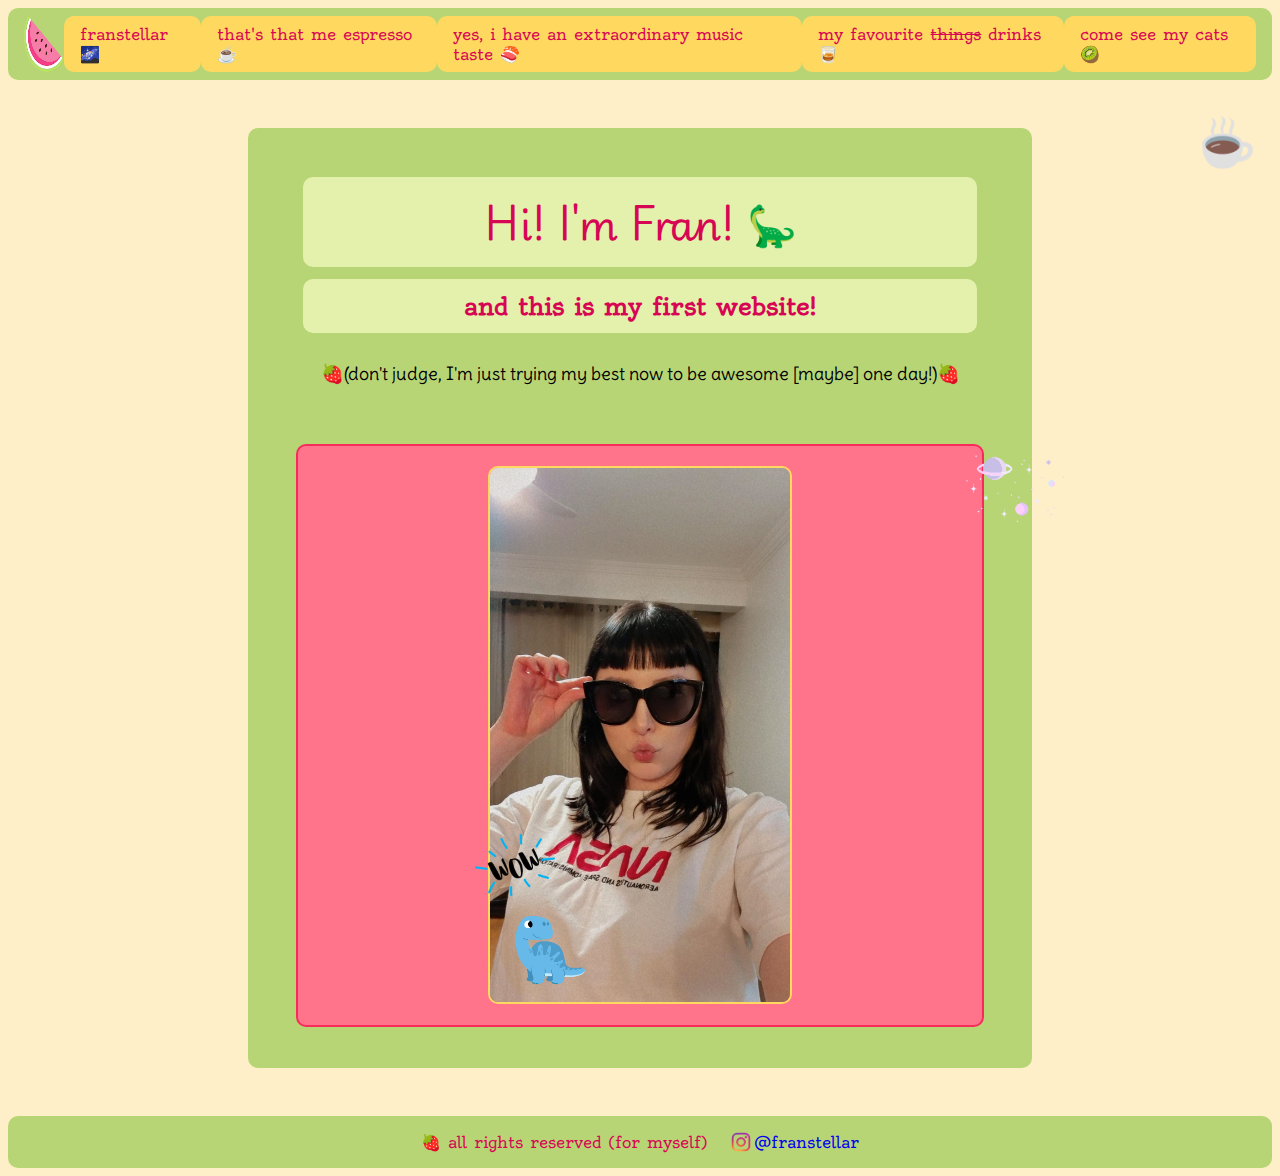
==== html/index.html @ d34ac89b "modified html css" ====
<!DOCTYPE html>
<html lang="en" class="html">

<head>
    <meta charset="UTF-8">
    <meta name="viewport" content="width=device-width, initial-scale=1.0">
    <link rel="stylesheet" href="../css/style.css">
    <title>franstellar &#127817</title>
</head>

<body class="body">
    <header class="header">
        <nav class="header_nav">
                <img src="../assets/images/watermelon.png" width="40" alt="watermelon" title="just cute">
                <a href="index.html">franstellar &#127756</a>
                <a href="aboutme.html">that's that me espresso &#9749</a>
                <a href="musictaste.html">yes, i have an extraordinary music taste &#127843</a>
                <a href="favdrinks.html">my favourite <s>things</s> drinks &#129347</a>
                <a href="comeseemycats.html">come see my cats &#129373</a>
        </nav>
    </header>
    <main class="main">
        <section class="section">
            <div class="section-text">
                <h1 class="section-h1">Hi! I'm Fran! &#129429</h1>
                <h2 class="section-h2">and this is my first website!</h2>
                <p class="section-p">&#127827(don't judge, I'm just trying my best now to be awesome [maybe] one day!)&#127827</p>
            </div>
            <div class="img-me">
                <img src="../assets/images/thasthatmeespresso.jpg" width="300" alt="me" title="that's me!" style= "border: 2px solid; border-radius: 10px; border-color: #FFD95F">
            </div>
            <div class="img-dino">
                <img src="../assets/images/cupofcoffee.png" width="55" style="position: absolute; top: 115px; left: 1200px">
            </div>
            <div class="img-dino">
                <img src="../assets/images/dino1.png" width="100" style="position: absolute; top: 900px; left: 500px">
            </div>
            <div class="giphy-planet">
                <img src="../assets/gifs/planet.gif" width="100" style="position: absolute; top: 450px; left: 965px">
            </div>
            <div class="giphy-wow">
                <img src="../assets/gifs/wow.gif" width="80" style="position: absolute; top: 825px; left: 475px">
            </div>
            <div class="giphy-cat">
                <img src="../assets/gifs/cat.gif" width="100" style="position: absolute; top: 1022px; left: 1400px">
            </div>
        </section>
    </main>
    <footer class="footer">
        <div class="footer-text">
            <p>&#127827 all rights reserved (for myself)</p>
        </div>
        <section class="footer-section">
            <div class="footer-section-img">
                <img src="../assets/images/instagramlogo.png" width="26">
            </div> 
            <div class="footer-section-link">
                <a href="https://www.instagram.com/franstellar/">@franstellar</a>
            </div>
        </section>
    </footer>
</body>

</html>
---- css/style.css ----
@import url('https://fonts.googleapis.com/css2?family=Delius&family=Oldenburg&family=Playwrite+GB+S:ital,wght@0,100..400;1,100..400&display=swap');
/*
font-family: "Delius", cursive;
font-weight: 400;
font-style: normal;

font-family: "Oldenburg", serif;
font-weight: 400;
font-style: normal;

font-family: "Playwrite GB S", cursive;
font-optical-sizing: auto;
font-weight: <weight>;
font-style: normal;

*/

:root {
    --backgroundcolor: #FFEFC8;
    --textcolor: #D70654;
    --primarycolor: #FFD95F;
    --secondarycolor: #B8D576 ;
    --terciarycolor: #F72C5B;
    --contrastcolor:#FF748B;
    --activelinkcolor: #E4F1AC;

    --primaryfont:
    --secondaryfont: 
    --terciaryfont:
}

.body {
    background-color: var(--backgroundcolor);
}

.header {
    background-color: var(--secondarycolor);
    border-radius: 10px;
}

.header_nav > a {
    color: var(--textcolor);
    background-color: var(--primarycolor);
    border-radius: 10px;
    text-decoration: none;
    padding: 0.5em 1em;
}

a:hover {
    background-color: var(--contrastcolor);
}

a:active {
    background-color: var(--activelinkcolor);
}

.header_nav {
    padding: 0.5em;
    margin: 0.5em;
    font-family: "Oldenburg", serif;
    color: var(--textcolor);
    font-weight: 250px;
    font-style: normal;
    text-decoration: none;
    display: flex;
    flex-direction: row;
    justify-content: space-evenly;
}

main {
    margin: 3em 15em 3em 15em;
    background-color: var(--secondarycolor);
    border: 5px solid;
    border-radius: 10px;
    border-color: var(--secondarycolor);
    display: flex;
    flex-direction: column;
    justify-content: center;
    align-items: center;
}

.section {
    padding: 0.5em;
    margin: 0.5em;
    font-family: "Delius", cursive;
    font-weight: 200px;
    font-style: normal;
}

.section-text {
    padding: 0.5em;
    margin: 0.5em;
}

.section-h1 {
    padding: 0.3em;
    margin: 0.3em;
    background-color: var(--activelinkcolor);
    border-radius: 10px;
    font-family: "Playwrite GB S", cursive;
    color: var(--textcolor);
    font-size: 2.5em;
    font-optical-sizing: auto;
    font-weight: 300px;
    font-style: normal;
    display: flex;
    flex-direction: row;
    justify-content: center;
}

.section-h2 {
    padding: 0.5em;
    margin: 0.5em;
    background-color: var(--activelinkcolor);
    border-radius: 10px;
    font-family: "Oldenburg", serif;
    color: var(--textcolor);
    font-optical-sizing: auto;
    font-weight: 150px;
    font-style: normal;
    display: flex;
    flex-direction: row;
    justify-content: center;
}

.section-p {
    margin: 0.8em;
    padding: 0.8em;
    font-size: 1.15em;
    display: flex;
    flex-direction: row;
    justify-content: center;
}

.img-me {
    padding: 1.3em;
    margin: 1.3em;
    background-color: var(--contrastcolor);
    border: 2px solid;
    border-color: var(--terciarycolor);
    border-radius: 10px;
    display: flex;
    flex-direction: row;
    justify-content: center;
    align-content: center;
}

.img.dino {
    position: absolute;
    top: 200px;
    left: 50px;
}

footer {
    font-family: "Oldenburg", serif;
    font-weight: 300px;
    font-style: normal;
    color: var(--textcolor);
    background-color: var(--secondarycolor);
    border-radius: 10px;
    text-decoration: none;
    display: flex;
    flex-direction: row;
    justify-content: center;
    align-content: space-between;
    align-items: center;
    gap: 20px;
}

.footer-section {
    display: flex;
    flex-direction: row;
    justify-content: flex-start;
    align-content: flex-start;
    align-items: center;
}

.footer-section-img {
    display: flex;
    flex-direction: row;
    justify-content:flex-start;
    align-content: flex-start;
    align-items: center;
}

.footer-section-link > a {
    text-decoration: none;
}

.footer-section-link > a:hover {
    padding: 0.2em;
    background-color: var(--contrastcolor);
    border-radius: 10px;
}
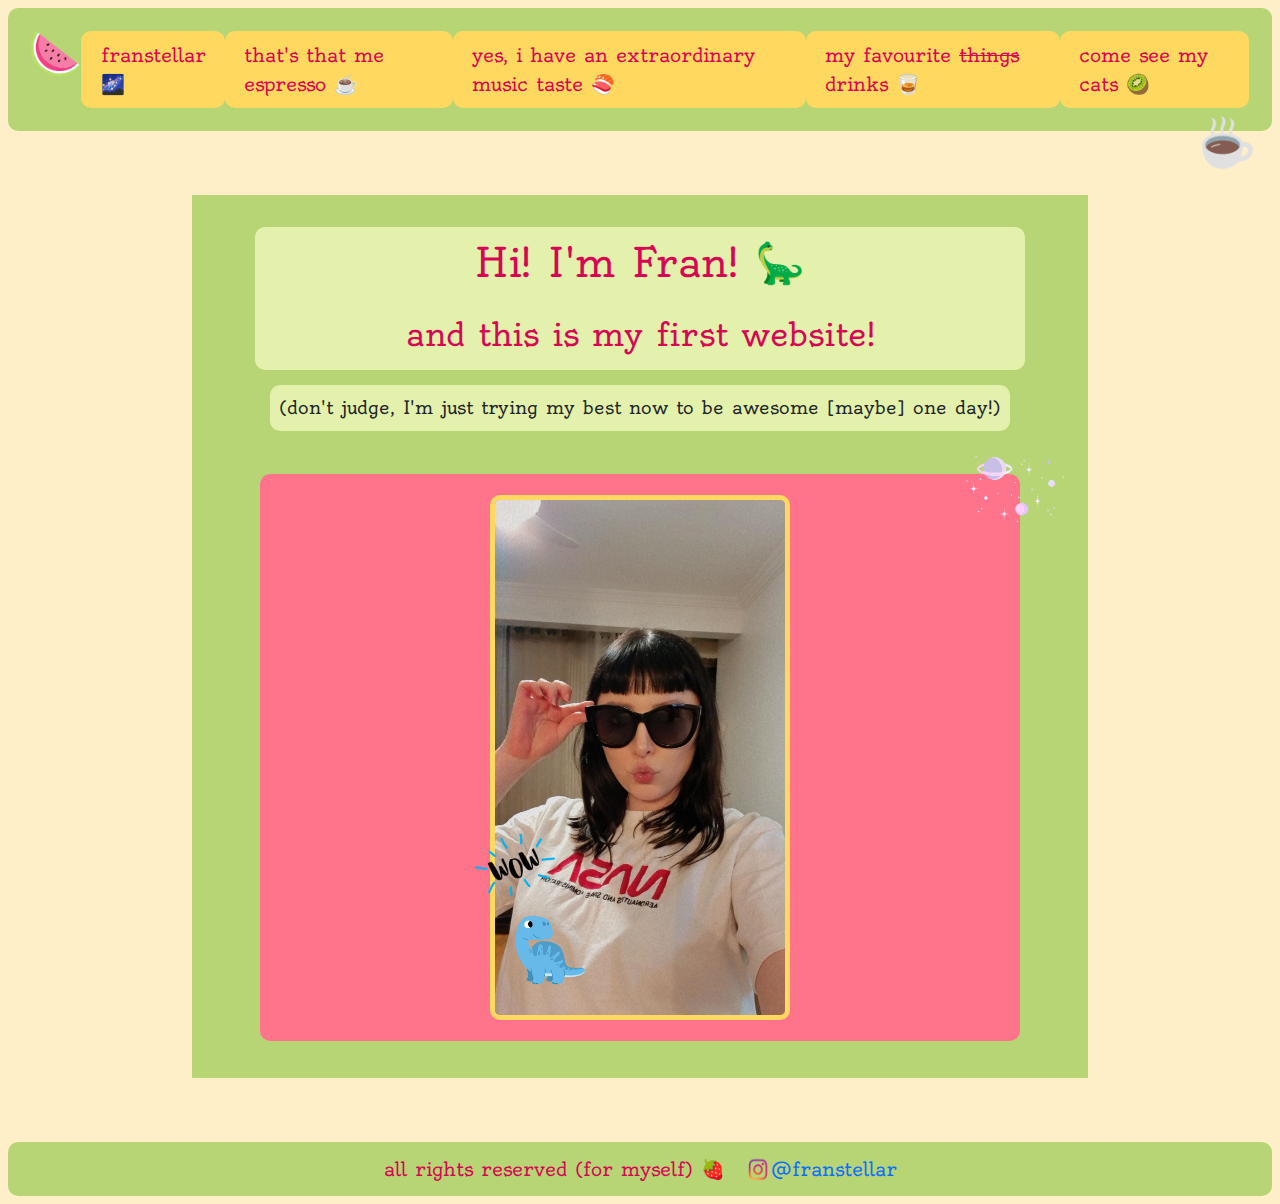
==== commit 78b30195: "modified html css boostrap" ====
--- a/html/index.html
+++ b/html/index.html
@@ -5,18 +5,20 @@
     <meta charset="UTF-8">
     <meta name="viewport" content="width=device-width, initial-scale=1.0">
     <link rel="stylesheet" href="../css/style.css">
+    <link href="https://cdn.jsdelivr.net/npm/bootstrap@5.3.3/dist/css/bootstrap.min.css" rel="stylesheet"
+        integrity="sha384-QWTKZyjpPEjISv5WaRU9OFeRpok6YctnYmDr5pNlyT2bRjXh0JMhjY6hW+ALEwIH" crossorigin="anonymous">
     <title>franstellar &#127817</title>
 </head>
 
 <body class="body">
     <header class="header">
         <nav class="header_nav">
-                <img src="../assets/images/watermelon.png" width="40" alt="watermelon" title="just cute">
-                <a href="index.html">franstellar &#127756</a>
-                <a href="aboutme.html">that's that me espresso &#9749</a>
-                <a href="musictaste.html">yes, i have an extraordinary music taste &#127843</a>
-                <a href="favdrinks.html">my favourite <s>things</s> drinks &#129347</a>
-                <a href="comeseemycats.html">come see my cats &#129373</a>
+            <img src="../assets/images/watermelon.png" width="50" height="45 alt=" watermelon" title="just cute">
+            <a href="index.html">franstellar &#127756</a>
+            <a href="aboutme.html">that's that me espresso &#9749</a>
+            <a href="musictaste.html">yes, i have an extraordinary music taste &#127843</a>
+            <a href="favdrinks.html">my favourite <s>things</s> drinks &#129347</a>
+            <a href="comeseemycats.html">come see my cats &#129373</a>
         </nav>
     </header>
     <main class="main">
@@ -24,13 +26,15 @@
             <div class="section-text">
                 <h1 class="section-h1">Hi! I'm Fran! &#129429</h1>
                 <h2 class="section-h2">and this is my first website!</h2>
-                <p class="section-p">&#127827(don't judge, I'm just trying my best now to be awesome [maybe] one day!)&#127827</p>
+                <p class="section-p">(don't judge, I'm just trying my best now to be awesome [maybe] one day!)</p>
             </div>
             <div class="img-me">
-                <img src="../assets/images/thasthatmeespresso.jpg" width="300" alt="me" title="that's me!" style= "border: 2px solid; border-radius: 10px; border-color: #FFD95F">
+                <img src="../assets/images/thasthatmeespresso.jpg" width="300" alt="me" title="that's me!"
+                    style="border: 5px solid; border-radius: 10px; border-color: #FFD95F">
             </div>
             <div class="img-dino">
-                <img src="../assets/images/cupofcoffee.png" width="55" style="position: absolute; top: 115px; left: 1200px">
+                <img src="../assets/images/cupofcoffee.png" width="55"
+                    style="position: absolute; top: 115px; left: 1200px">
             </div>
             <div class="img-dino">
                 <img src="../assets/images/dino1.png" width="100" style="position: absolute; top: 900px; left: 500px">
@@ -48,17 +52,20 @@
     </main>
     <footer class="footer">
         <div class="footer-text">
-            <p>&#127827 all rights reserved (for myself)</p>
+            <p style="margin-top: 0; margin-bottom: 0; font-size: 1.2rem">all rights reserved (for myself) &#127827</p>
         </div>
         <section class="footer-section">
             <div class="footer-section-img">
                 <img src="../assets/images/instagramlogo.png" width="26">
-            </div> 
+            </div>
             <div class="footer-section-link">
                 <a href="https://www.instagram.com/franstellar/">@franstellar</a>
             </div>
         </section>
     </footer>
+    <script src="https://cdn.jsdelivr.net/npm/bootstrap@5.3.3/dist/js/bootstrap.bundle.min.js"
+        integrity="sha384-YvpcrYf0tY3lHB60NNkmXc5s9fDVZLESaAA55NDzOxhy9GkcIdslK1eN7N6jIeHz"
+        crossorigin="anonymous"></script>
 </body>
 
 </html>--- a/css/style.css
+++ b/css/style.css
@@ -19,14 +19,14 @@
     --backgroundcolor: #FFEFC8;
     --textcolor: #D70654;
     --primarycolor: #FFD95F;
-    --secondarycolor: #B8D576 ;
+    --secondarycolor: #B8D576;
     --terciarycolor: #F72C5B;
-    --contrastcolor:#FF748B;
+    --contrastcolor: #FF748B;
     --activelinkcolor: #E4F1AC;
 
-    --primaryfont:
-    --secondaryfont: 
-    --terciaryfont:
+    --primaryfont: "Playwrite GB S", cursive;
+    --secondaryfont: "Delius", cursive;
+    --terciaryfont: "Oldenburg", serif;
 }
 
 .body {
@@ -36,9 +36,11 @@
 .header {
     background-color: var(--secondarycolor);
     border-radius: 10px;
+    margin: 0.5em;
+    padding: 0.5em;
 }
 
-.header_nav > a {
+.header_nav>a {
     color: var(--textcolor);
     background-color: var(--primarycolor);
     border-radius: 10px;
@@ -55,11 +57,12 @@
 }
 
 .header_nav {
-    padding: 0.5em;
+    padding: 0.3em;
     margin: 0.5em;
-    font-family: "Oldenburg", serif;
+    font-family: var(--terciaryfont);
     color: var(--textcolor);
     font-weight: 250px;
+    font-size: 1.2em;
     font-style: normal;
     text-decoration: none;
     display: flex;
@@ -67,12 +70,9 @@
     justify-content: space-evenly;
 }
 
-main {
-    margin: 3em 15em 3em 15em;
+.main {
+    margin: 4rem 12rem 4rem 12rem;
     background-color: var(--secondarycolor);
-    border: 5px solid;
-    border-radius: 10px;
-    border-color: var(--secondarycolor);
     display: flex;
     flex-direction: column;
     justify-content: center;
@@ -82,9 +82,6 @@
 .section {
     padding: 0.5em;
     margin: 0.5em;
-    font-family: "Delius", cursive;
-    font-weight: 200px;
-    font-style: normal;
 }
 
 .section-text {
@@ -94,10 +91,10 @@
 
 .section-h1 {
     padding: 0.3em;
-    margin: 0.3em;
+    margin: 0;
     background-color: var(--activelinkcolor);
-    border-radius: 10px;
-    font-family: "Playwrite GB S", cursive;
+    border-radius: 10px 10px 0px 0px;
+    font-family: var(--terciaryfont);
     color: var(--textcolor);
     font-size: 2.5em;
     font-optical-sizing: auto;
@@ -110,10 +107,10 @@
 
 .section-h2 {
     padding: 0.5em;
-    margin: 0.5em;
+    margin: 0;
     background-color: var(--activelinkcolor);
-    border-radius: 10px;
-    font-family: "Oldenburg", serif;
+    border-radius: 0px 0px 10px 10px;
+    font-family: var(--terciaryfont);
     color: var(--textcolor);
     font-optical-sizing: auto;
     font-weight: 150px;
@@ -125,8 +122,11 @@
 
 .section-p {
     margin: 0.8em;
-    padding: 0.8em;
+    padding: 0.5em;
+    font-family: var(--terciaryfont);
     font-size: 1.15em;
+    background-color: var(--activelinkcolor);
+    border-radius: 10px;
     display: flex;
     flex-direction: row;
     justify-content: center;
@@ -136,13 +136,10 @@
     padding: 1.3em;
     margin: 1.3em;
     background-color: var(--contrastcolor);
-    border: 2px solid;
-    border-color: var(--terciarycolor);
     border-radius: 10px;
     display: flex;
     flex-direction: row;
     justify-content: center;
-    align-content: center;
 }
 
 .img.dino {
@@ -151,19 +148,19 @@
     left: 50px;
 }
 
-footer {
-    font-family: "Oldenburg", serif;
+.footer {
+    font-family: var(--terciaryfont);
     font-weight: 300px;
     font-style: normal;
     color: var(--textcolor);
+    margin: 0.5rem;
+    padding: 0.8rem;
     background-color: var(--secondarycolor);
     border-radius: 10px;
     text-decoration: none;
     display: flex;
     flex-direction: row;
     justify-content: center;
-    align-content: space-between;
-    align-items: center;
     gap: 20px;
 }
 
@@ -172,24 +169,22 @@
     flex-direction: row;
     justify-content: flex-start;
     align-content: flex-start;
-    align-items: center;
 }
 
 .footer-section-img {
     display: flex;
     flex-direction: row;
-    justify-content:flex-start;
+    justify-content: flex-start;
     align-content: flex-start;
-    align-items: center;
 }
 
-.footer-section-link > a {
+.footer-section-link>a {
+    font-size: 1.2rem;
     text-decoration: none;
 }
 
-.footer-section-link > a:hover {
+.footer-section-link>a:hover {
     padding: 0.2em;
     background-color: var(--contrastcolor);
     border-radius: 10px;
-}
-
+}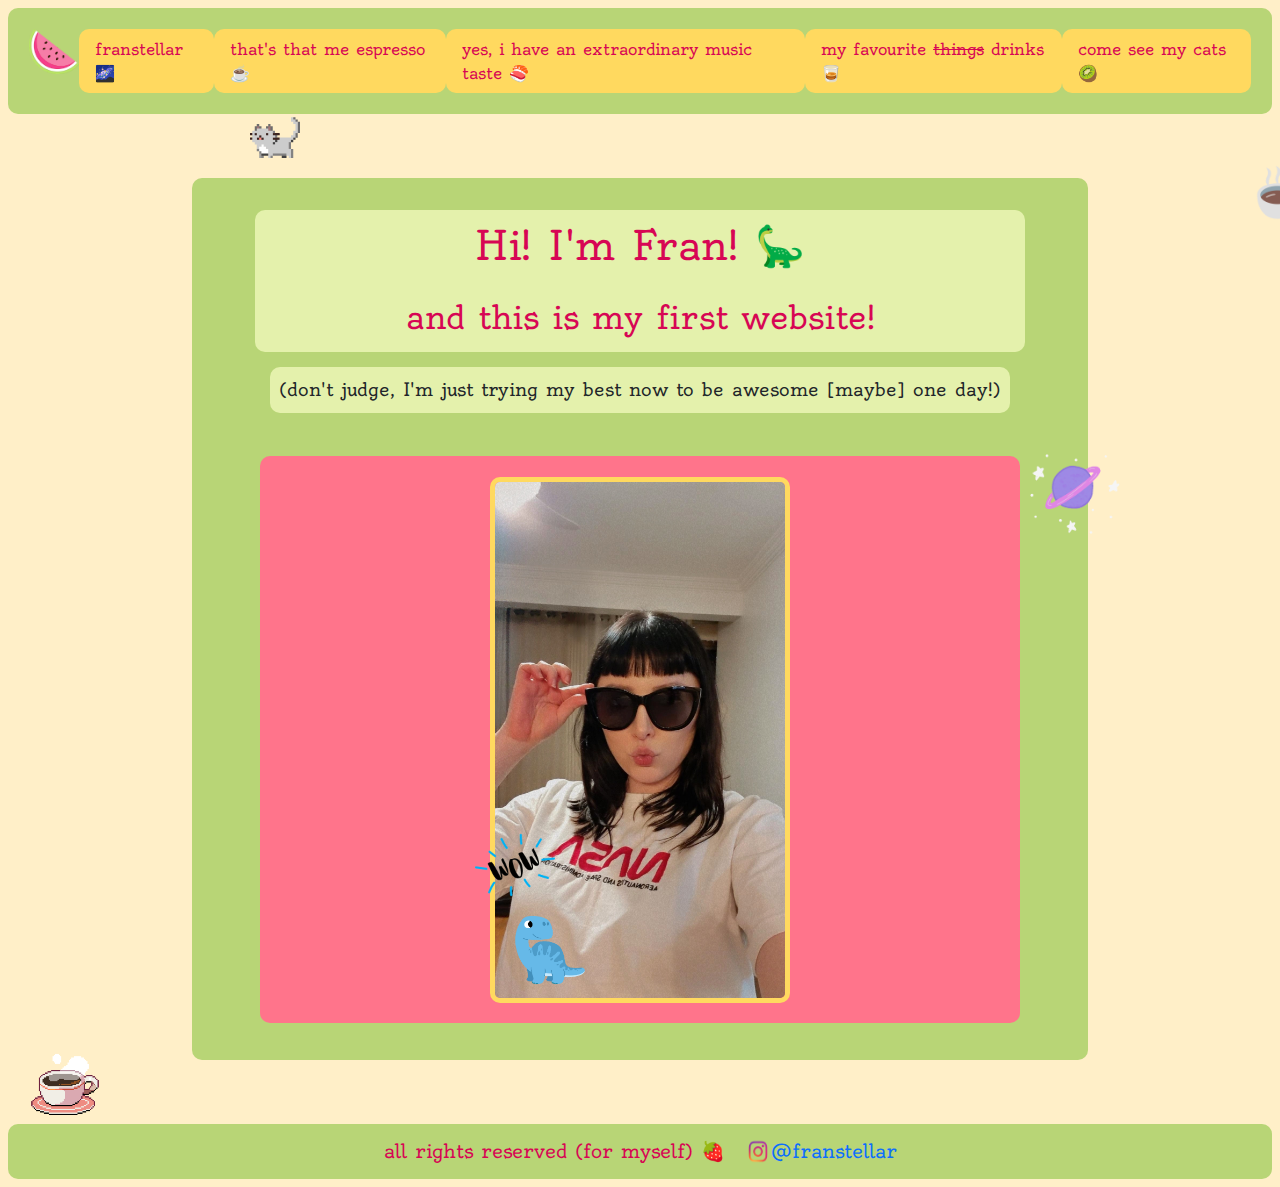
==== commit 5704f4bf: "checkpoint" ====
--- a/html/index.html
+++ b/html/index.html
@@ -13,7 +13,7 @@
 <body class="body">
     <header class="header">
         <nav class="header_nav">
-            <img src="../assets/images/watermelon.png" width="50" height="45 alt=" watermelon" title="just cute">
+            <img src="../assets/images/watermelon.png" width="50" height="45" alt="watermelon" title="just cute">
             <a href="index.html">franstellar &#127756</a>
             <a href="aboutme.html">that's that me espresso &#9749</a>
             <a href="musictaste.html">yes, i have an extraordinary music taste &#127843</a>
@@ -32,21 +32,26 @@
                 <img src="../assets/images/thasthatmeespresso.jpg" width="300" alt="me" title="that's me!"
                     style="border: 5px solid; border-radius: 10px; border-color: #FFD95F">
             </div>
-            <div class="img-dino">
-                <img src="../assets/images/cupofcoffee.png" width="55"
-                    style="position: absolute; top: 115px; left: 1200px">
+            <div class="img-coffee">
+                <img src="../assets/images/cupofcoffee.png" width="55"style="position: absolute; top: 165px; left: 1255px">
             </div>
             <div class="img-dino">
                 <img src="../assets/images/dino1.png" width="100" style="position: absolute; top: 900px; left: 500px">
             </div>
+            <div class="giphy-white-cat">
+                <img src="../assets/gifs/white-cat.gif" width="50" style="position: absolute; top: 115px; left: 250px">
+            </div>
             <div class="giphy-planet">
-                <img src="../assets/gifs/planet.gif" width="100" style="position: absolute; top: 450px; left: 965px">
+                <img src="../assets/gifs/planet.gif" width="100" style="position: absolute; top: 450px; left: 1025px">
             </div>
             <div class="giphy-wow">
                 <img src="../assets/gifs/wow.gif" width="80" style="position: absolute; top: 825px; left: 475px">
             </div>
+            <div class="giphy-coffee">
+                <img src="../assets/gifs/coffee.gif" width="80" style="position: absolute; top: 1040px; left: 25px">
+            </div>
             <div class="giphy-cat">
-                <img src="../assets/gifs/cat.gif" width="100" style="position: absolute; top: 1022px; left: 1400px">
+                <img src="../assets/gifs/cat.gif" width="100" style="position: absolute; top: 1029px; left: 1400px">
             </div>
         </section>
     </main>
--- a/css/style.css
+++ b/css/style.css
@@ -36,8 +36,8 @@
 .header {
     background-color: var(--secondarycolor);
     border-radius: 10px;
-    margin: 0.5em;
-    padding: 0.5em;
+    margin: 0.5rem;
+    padding: 0.5rem;
 }
 
 .header_nav>a {
@@ -46,6 +46,7 @@
     border-radius: 10px;
     text-decoration: none;
     padding: 0.5em 1em;
+    align-content: center;
 }
 
 a:hover {
@@ -57,22 +58,24 @@
 }
 
 .header_nav {
-    padding: 0.3em;
-    margin: 0.5em;
+    padding: 0.3rem;
+    margin: 0.5rem;
     font-family: var(--terciaryfont);
     color: var(--textcolor);
     font-weight: 250px;
-    font-size: 1.2em;
+    font-size: 1rem;
     font-style: normal;
     text-decoration: none;
     display: flex;
     flex-direction: row;
     justify-content: space-evenly;
+    align-content: center;
 }
 
 .main {
     margin: 4rem 12rem 4rem 12rem;
     background-color: var(--secondarycolor);
+    border-radius: 10px;
     display: flex;
     flex-direction: column;
     justify-content: center;
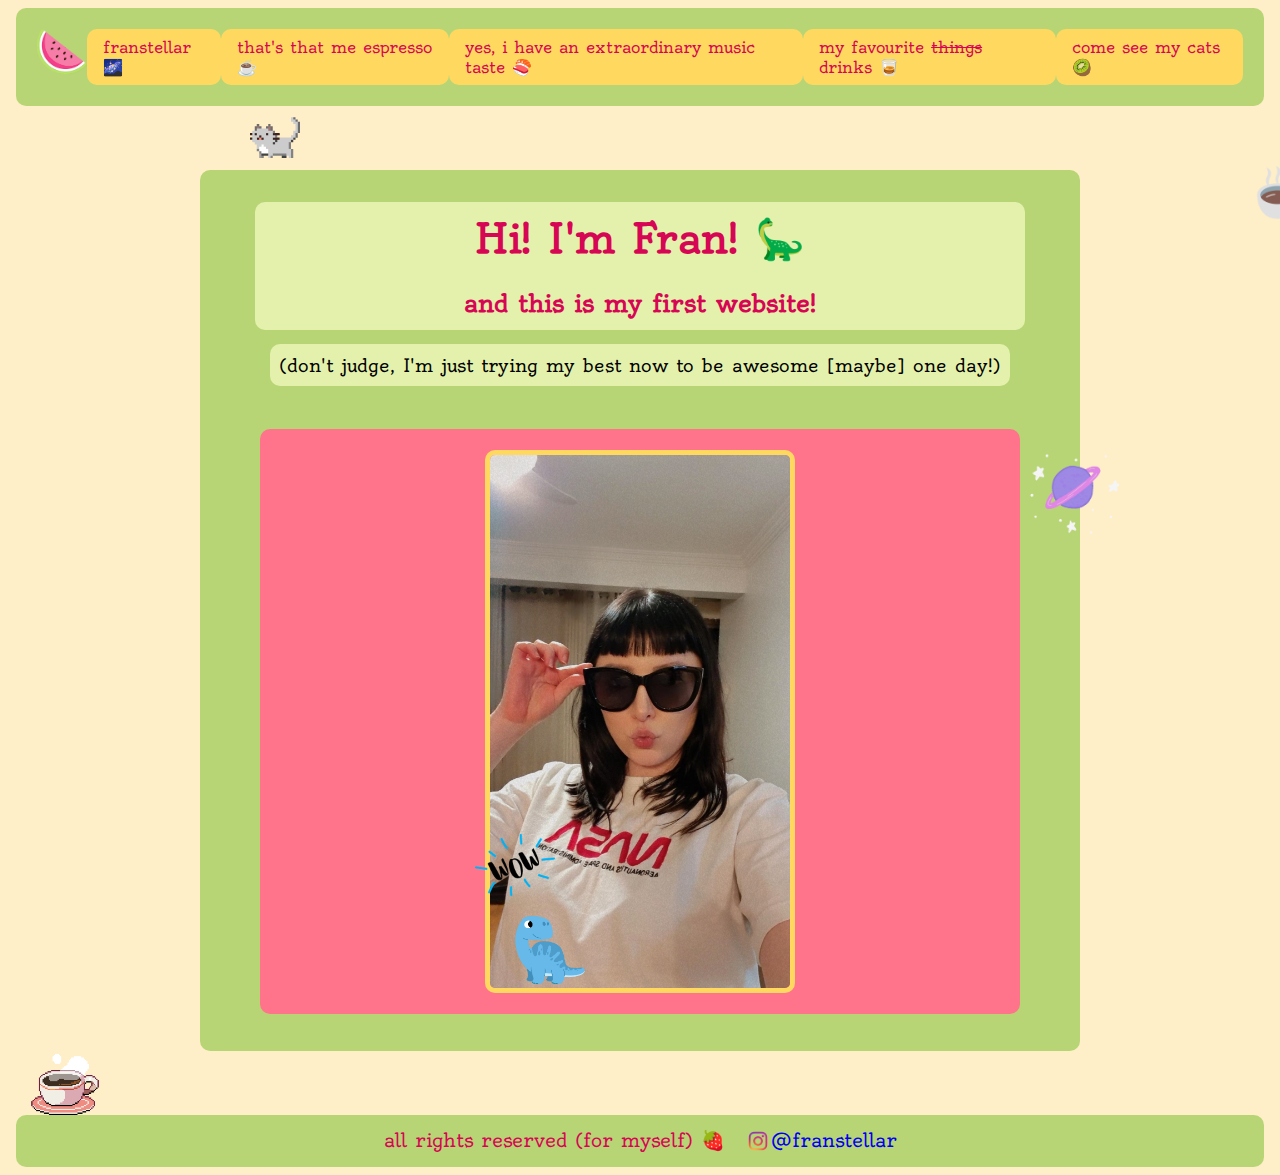
==== commit bc1aa8ad: "add content html css" ====
--- a/html/index.html
+++ b/html/index.html
@@ -5,9 +5,8 @@
     <meta charset="UTF-8">
     <meta name="viewport" content="width=device-width, initial-scale=1.0">
     <link rel="stylesheet" href="../css/style.css">
-    <link href="https://cdn.jsdelivr.net/npm/bootstrap@5.3.3/dist/css/bootstrap.min.css" rel="stylesheet"
-        integrity="sha384-QWTKZyjpPEjISv5WaRU9OFeRpok6YctnYmDr5pNlyT2bRjXh0JMhjY6hW+ALEwIH" crossorigin="anonymous">
-    <title>franstellar &#127817</title>
+    <link rel="shortcut icon" href="../assets/images/watermelon.png" type="image/x-icon">
+    <title>fran(stellar) &#127756</title>
 </head>
 
 <body class="body">
@@ -33,10 +32,12 @@
                     style="border: 5px solid; border-radius: 10px; border-color: #FFD95F">
             </div>
             <div class="img-coffee">
-                <img src="../assets/images/cupofcoffee.png" width="55"style="position: absolute; top: 165px; left: 1255px">
+                <img src="../assets/images/cupofcoffee.png" width="55"
+                    style="position: absolute; top: 10.313rem; left: 78.438rem">
             </div>
             <div class="img-dino">
-                <img src="../assets/images/dino1.png" width="100" style="position: absolute; top: 900px; left: 500px">
+                <img src="../assets/images/dino1.png" width="100"
+                    style="position: absolute; top: 56.25rem; left: 31.25rem">
             </div>
             <div class="giphy-white-cat">
                 <img src="../assets/gifs/white-cat.gif" width="50" style="position: absolute; top: 115px; left: 250px">
--- a/css/style.css
+++ b/css/style.css
@@ -49,6 +49,10 @@
     align-content: center;
 }
 
+a {
+    text-decoration: none;
+}
+
 a:hover {
     background-color: var(--contrastcolor);
 }
@@ -190,4 +194,62 @@
     padding: 0.2em;
     background-color: var(--contrastcolor);
     border-radius: 10px;
+}
+
+.section-h1-musictaste {
+    padding: 0.5rem;
+    margin: 0.5rem;
+    background-color: var(--activelinkcolor);
+    border-radius: 10px;
+    font-family: var(--terciaryfont);
+    color: var(--textcolor);
+    font-size: 1rem;
+    font-optical-sizing: auto;
+    font-style: normal;
+    display: flex;
+    flex-direction: row;
+    justify-content: center;
+}
+
+.section-img-link-spotify {
+    margin: 1rem;
+    padding: 1rem;
+    background-color: var(--activelinkcolor);
+    border-radius: 10px;
+    display: flex;
+    flex-direction: row;
+    justify-content: center;
+    align-content: center;
+    gap: 20px;
+}
+
+.section-link-spotify {
+    padding: 0.2rem 2.2rem 0.2rem 2.2rem;
+    background-color: var(--primarycolor);
+    border-radius: 10px;
+    font-family: 'Trebuchet MS', 'Lucida Sans Unicode', 'Lucida Grande', 'Lucida Sans', Arial, sans-serif;
+    font-size: 1.5rem;
+    display: flex;
+    flex-direction: column;
+    justify-content: center;
+    align-content: center;
+}
+
+.section-link-spotify:hover {
+    background-color: var(--contrastcolor);
+}
+
+.section-link-spotify:active {
+    background-color: var(--activelinkcolor);
+}
+
+.main-musictaste {
+    background-color: var(--backgroundcolor);
+    margin: 4rem 12rem 29.85rem 12rem;
+    background-color: var(--secondarycolor);
+    border-radius: 10px;
+    display: flex;
+    flex-direction: column;
+    justify-content: center;
+    align-items: center;
 }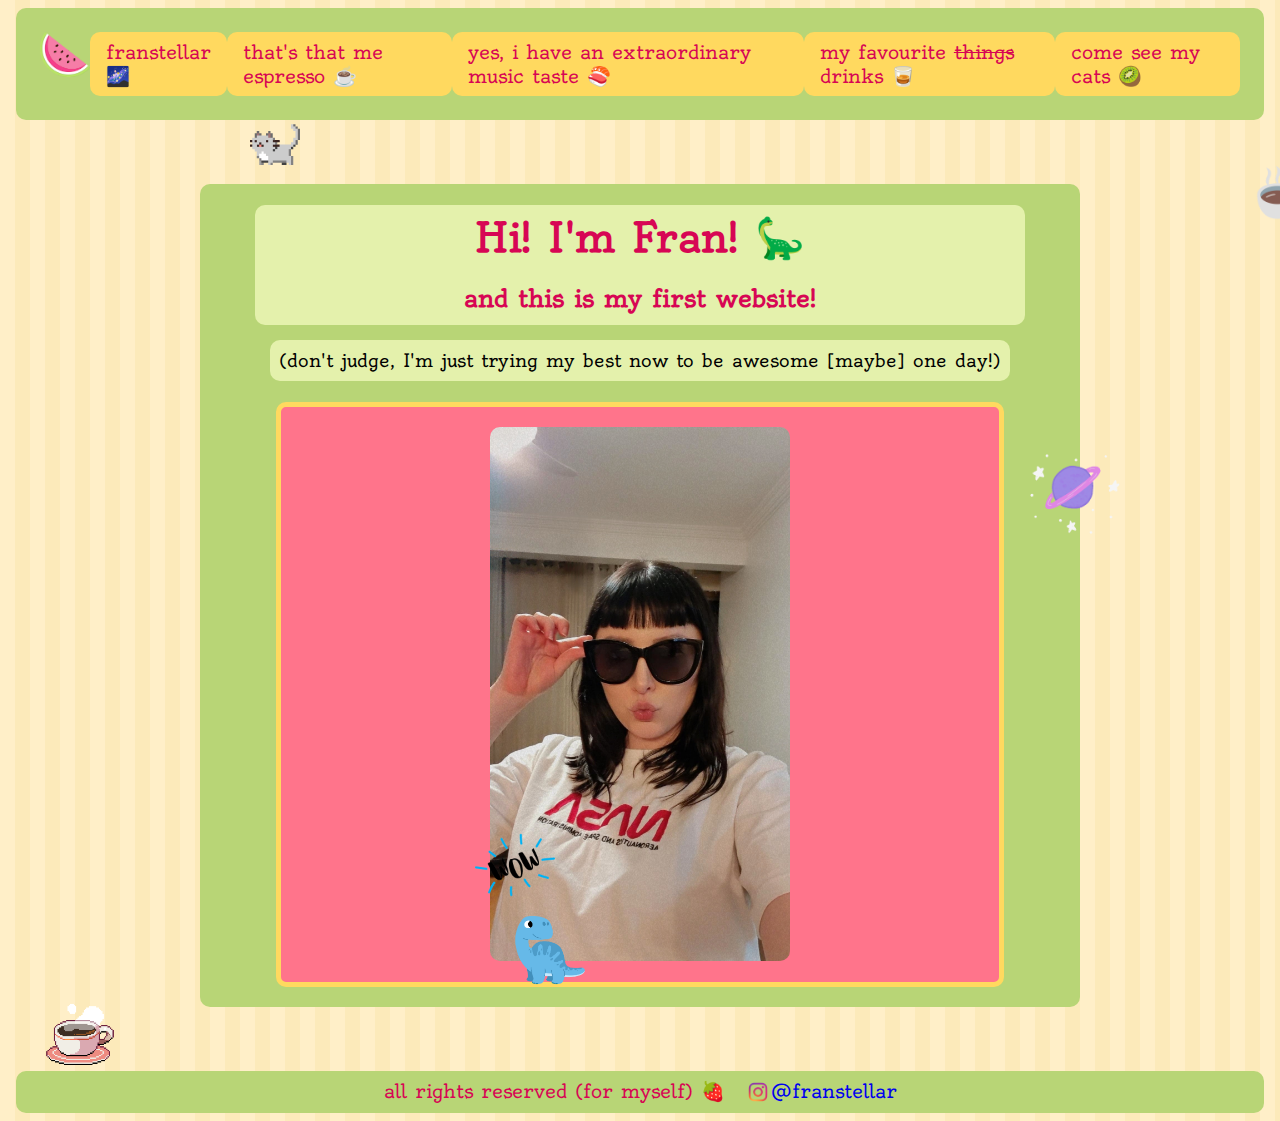
==== commit 8de9092e: "checkpoint" ====
--- a/html/index.html
+++ b/html/index.html
@@ -1,4 +1,5 @@
 <!DOCTYPE html>
+
 <html lang="en" class="html">
 
 <head>
@@ -9,10 +10,10 @@
     <title>fran(stellar) &#127756</title>
 </head>
 
-<body class="body">
-    <header class="header">
+<body>
+    <header>
         <nav class="header_nav">
-            <img src="../assets/images/watermelon.png" width="50" height="45" alt="watermelon" title="just cute">
+            <img src="../assets/images/watermelon.png" width="50" height="45" alt="watermelon" title="cute">
             <a href="index.html">franstellar &#127756</a>
             <a href="aboutme.html">that's that me espresso &#9749</a>
             <a href="musictaste.html">yes, i have an extraordinary music taste &#127843</a>
@@ -20,58 +21,38 @@
             <a href="comeseemycats.html">come see my cats &#129373</a>
         </nav>
     </header>
-    <main class="main">
-        <section class="section">
-            <div class="section-text">
-                <h1 class="section-h1">Hi! I'm Fran! &#129429</h1>
-                <h2 class="section-h2">and this is my first website!</h2>
-                <p class="section-p">(don't judge, I'm just trying my best now to be awesome [maybe] one day!)</p>
+    <main>
+        <section>
+            <h1 class="section_h1">Hi! I'm Fran! &#129429</h1>
+            <h2 class="section_h2">and this is my first website!</h2>
+            <p class="section_p">(don't judge, I'm just trying my best now to be awesome [maybe] one day!)</p>
+            <div class="section_img">
+                <img src="../assets/images/thasthatmeespresso.jpg" style="border-radius: 10px;" width="300" alt="me"
+                    title="that's me!">
             </div>
-            <div class="img-me">
-                <img src="../assets/images/thasthatmeespresso.jpg" width="300" alt="me" title="that's me!"
-                    style="border: 5px solid; border-radius: 10px; border-color: #FFD95F">
-            </div>
-            <div class="img-coffee">
+            <div>
                 <img src="../assets/images/cupofcoffee.png" width="55"
                     style="position: absolute; top: 10.313rem; left: 78.438rem">
-            </div>
-            <div class="img-dino">
                 <img src="../assets/images/dino1.png" width="100"
                     style="position: absolute; top: 56.25rem; left: 31.25rem">
-            </div>
-            <div class="giphy-white-cat">
-                <img src="../assets/gifs/white-cat.gif" width="50" style="position: absolute; top: 115px; left: 250px">
-            </div>
-            <div class="giphy-planet">
+                <img src="../assets/gifs/white-cat.gif" width="50" style="position: absolute; top: 122px; left: 250px">
                 <img src="../assets/gifs/planet.gif" width="100" style="position: absolute; top: 450px; left: 1025px">
-            </div>
-            <div class="giphy-wow">
                 <img src="../assets/gifs/wow.gif" width="80" style="position: absolute; top: 825px; left: 475px">
-            </div>
-            <div class="giphy-coffee">
-                <img src="../assets/gifs/coffee.gif" width="80" style="position: absolute; top: 1040px; left: 25px">
-            </div>
-            <div class="giphy-cat">
-                <img src="../assets/gifs/cat.gif" width="100" style="position: absolute; top: 1029px; left: 1400px">
+                <img src="../assets/gifs/coffee.gif" width="80" style="position: absolute; top: 990px; left: 40px">
+                <img src="../assets/gifs/cat.gif" width="100" style="position: absolute; top: 975px; left: 1700px">
             </div>
         </section>
     </main>
-    <footer class="footer">
-        <div class="footer-text">
-            <p style="margin-top: 0; margin-bottom: 0; font-size: 1.2rem">all rights reserved (for myself) &#127827</p>
-        </div>
+    <footer>
+        <p class="footer-text">all rights reserved (for myself) &#127827</p>
         <section class="footer-section">
-            <div class="footer-section-img">
-                <img src="../assets/images/instagramlogo.png" width="26">
-            </div>
+            <img src="../assets/images/instagramlogo.png" width="26">
             <div class="footer-section-link">
                 <a href="https://www.instagram.com/franstellar/">@franstellar</a>
             </div>
         </section>
     </footer>
-    <script src="https://cdn.jsdelivr.net/npm/bootstrap@5.3.3/dist/js/bootstrap.bundle.min.js"
-        integrity="sha384-YvpcrYf0tY3lHB60NNkmXc5s9fDVZLESaAA55NDzOxhy9GkcIdslK1eN7N6jIeHz"
-        crossorigin="anonymous"></script>
+
 </body>
 
 </html>--- a/css/style.css
+++ b/css/style.css
@@ -17,6 +17,7 @@
 
 :root {
     --backgroundcolor: #FFEFC8;
+    --backgroundcolor2: #fceaba;
     --textcolor: #D70654;
     --primarycolor: #FFD95F;
     --secondarycolor: #B8D576;
@@ -29,23 +30,37 @@
     --terciaryfont: "Oldenburg", serif;
 }
 
-.body {
-    background-color: var(--backgroundcolor);
-}
-
-.header {
+body {
+    background: repeating-linear-gradient(90deg, var(--backgroundcolor), var(--backgroundcolor) 15px, var(--backgroundcolor2) 15px, var(--backgroundcolor2) 30px);
+}
+
+header {
     background-color: var(--secondarycolor);
     border-radius: 10px;
     margin: 0.5rem;
     padding: 0.5rem;
 }
 
+.header_nav {
+    padding: 0.5rem;
+    margin: 0.5rem;
+    font-family: var(--terciaryfont);
+    color: var(--textcolor);
+    font-size: 1.2rem;
+    font-style: normal;
+    text-decoration: none;
+    display: flex;
+    flex-direction: row;
+    justify-content: space-evenly;
+    align-content: center;
+}
+
 .header_nav>a {
     color: var(--textcolor);
     background-color: var(--primarycolor);
     border-radius: 10px;
     text-decoration: none;
-    padding: 0.5em 1em;
+    padding: 0.5rem 1rem;
     align-content: center;
 }
 
@@ -61,22 +76,7 @@
     background-color: var(--activelinkcolor);
 }
 
-.header_nav {
-    padding: 0.3rem;
-    margin: 0.5rem;
-    font-family: var(--terciaryfont);
-    color: var(--textcolor);
-    font-weight: 250px;
-    font-size: 1rem;
-    font-style: normal;
-    text-decoration: none;
-    display: flex;
-    flex-direction: row;
-    justify-content: space-evenly;
-    align-content: center;
-}
-
-.main {
+main {
     margin: 4rem 12rem 4rem 12rem;
     background-color: var(--secondarycolor);
     border-radius: 10px;
@@ -86,24 +86,19 @@
     align-items: center;
 }
 
-.section {
-    padding: 0.5em;
-    margin: 0.5em;
-}
-
-.section-text {
-    padding: 0.5em;
-    margin: 0.5em;
-}
-
-.section-h1 {
-    padding: 0.3em;
+section {
+    padding: 0;
     margin: 0;
-    background-color: var(--activelinkcolor);
+}
+
+.section_h1 {
+    background-color: var(--activelinkcolor);
+    color: var(--textcolor);
+    font-family: var(--terciaryfont);
+    font-size: 2.5em;
+    margin: 1.3rem 0 0 0;
+    padding: 0.5rem;
     border-radius: 10px 10px 0px 0px;
-    font-family: var(--terciaryfont);
-    color: var(--textcolor);
-    font-size: 2.5em;
     font-optical-sizing: auto;
     font-weight: 300px;
     font-style: normal;
@@ -112,9 +107,9 @@
     justify-content: center;
 }
 
-.section-h2 {
+.section_h2 {
+    margin: 0;
     padding: 0.5em;
-    margin: 0;
     background-color: var(--activelinkcolor);
     border-radius: 0px 0px 10px 10px;
     font-family: var(--terciaryfont);
@@ -127,7 +122,7 @@
     justify-content: center;
 }
 
-.section-p {
+.section_p {
     margin: 0.8em;
     padding: 0.5em;
     font-family: var(--terciaryfont);
@@ -139,32 +134,27 @@
     justify-content: center;
 }
 
-.img-me {
+.section_img {
     padding: 1.3em;
     margin: 1.3em;
     background-color: var(--contrastcolor);
-    border-radius: 10px;
-    display: flex;
-    flex-direction: row;
-    justify-content: center;
-}
-
-.img.dino {
-    position: absolute;
-    top: 200px;
-    left: 50px;
-}
-
-.footer {
+    border: 5px solid;
+    border-color: var(--primarycolor);
+    border-radius: 10px;
+    display: flex;
+    flex-direction: row;
+    justify-content: center;
+}
+
+footer {
     font-family: var(--terciaryfont);
     font-weight: 300px;
     font-style: normal;
     color: var(--textcolor);
     margin: 0.5rem;
-    padding: 0.8rem;
-    background-color: var(--secondarycolor);
-    border-radius: 10px;
-    text-decoration: none;
+    padding: 0.5rem;
+    background-color: var(--secondarycolor);
+    border-radius: 10px;
     display: flex;
     flex-direction: row;
     justify-content: center;
@@ -178,11 +168,10 @@
     align-content: flex-start;
 }
 
-.footer-section-img {
-    display: flex;
-    flex-direction: row;
-    justify-content: flex-start;
-    align-content: flex-start;
+.footer-text {
+    margin-top: 0;
+    margin-bottom: 0;
+    font-size: 1.2rem;
 }
 
 .footer-section-link>a {
@@ -196,23 +185,37 @@
     border-radius: 10px;
 }
 
-.section-h1-musictaste {
-    padding: 0.5rem;
-    margin: 0.5rem;
-    background-color: var(--activelinkcolor);
-    border-radius: 10px;
-    font-family: var(--terciaryfont);
-    color: var(--textcolor);
-    font-size: 1rem;
-    font-optical-sizing: auto;
-    font-style: normal;
+#main {
+    background-color: var(--backgroundcolor);
+    margin: 4rem 12rem 9.8rem 12rem;
+    background-color: var(--secondarycolor);
+    border-radius: 10px;
+    display: flex;
+    flex-direction: column;
+    justify-content: center;
+    align-items: center;
+}
+
+#section {
+    padding: 1.3rem;
+}
+
+#section_h1 {
+    background-color: var(--activelinkcolor);
+    color: var(--textcolor);
+    font-family: var(--terciaryfont);
+    font-style: normal;
+    font-size: 1.8rem;
+    margin: 0 1.3rem 1.3rem 1.3rem;
+    padding: 1rem;
+    border-radius: 10px;
     display: flex;
     flex-direction: row;
     justify-content: center;
 }
 
 .section-img-link-spotify {
-    margin: 1rem;
+    margin: 0 0 1.3rem 0;
     padding: 1rem;
     background-color: var(--activelinkcolor);
     border-radius: 10px;
@@ -227,7 +230,7 @@
     padding: 0.2rem 2.2rem 0.2rem 2.2rem;
     background-color: var(--primarycolor);
     border-radius: 10px;
-    font-family: 'Trebuchet MS', 'Lucida Sans Unicode', 'Lucida Grande', 'Lucida Sans', Arial, sans-serif;
+    font-family: var(--terciaryfont);
     font-size: 1.5rem;
     display: flex;
     flex-direction: column;
@@ -241,15 +244,4 @@
 
 .section-link-spotify:active {
     background-color: var(--activelinkcolor);
-}
-
-.main-musictaste {
-    background-color: var(--backgroundcolor);
-    margin: 4rem 12rem 29.85rem 12rem;
-    background-color: var(--secondarycolor);
-    border-radius: 10px;
-    display: flex;
-    flex-direction: column;
-    justify-content: center;
-    align-items: center;
 }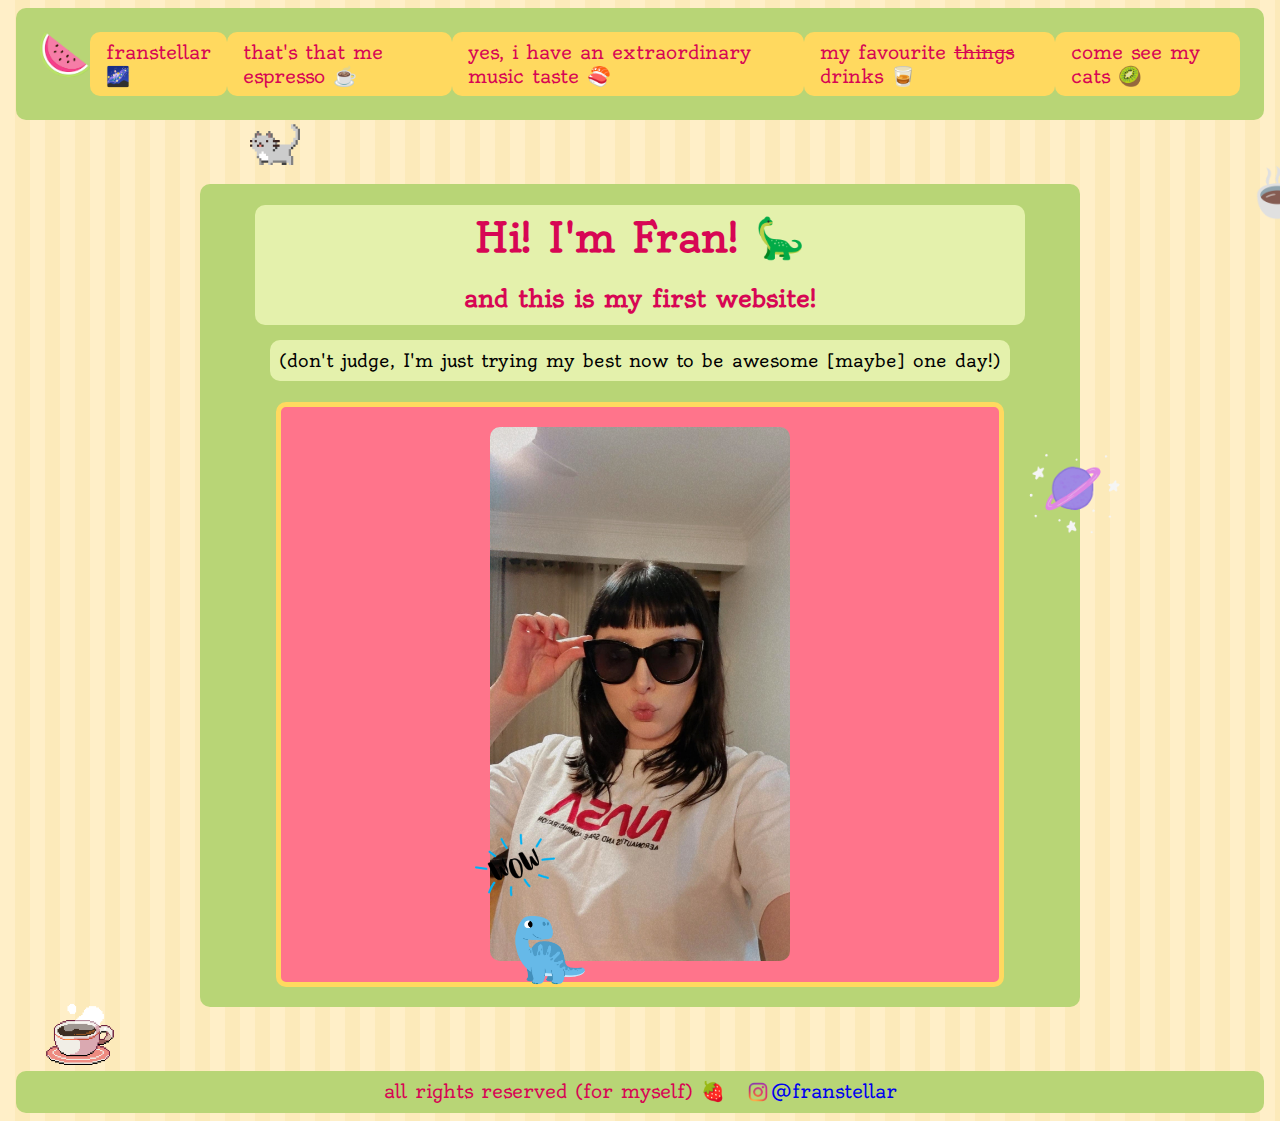
==== commit b0524eed: "checkpoint" ====
--- a/html/index.html
+++ b/html/index.html
@@ -6,6 +6,7 @@
     <meta charset="UTF-8">
     <meta name="viewport" content="width=device-width, initial-scale=1.0">
     <link rel="stylesheet" href="../css/style.css">
+    <script type="text/javasript" src="../javascript/script.js"></script>
     <link rel="shortcut icon" href="../assets/images/watermelon.png" type="image/x-icon">
     <title>fran(stellar) &#127756</title>
 </head>
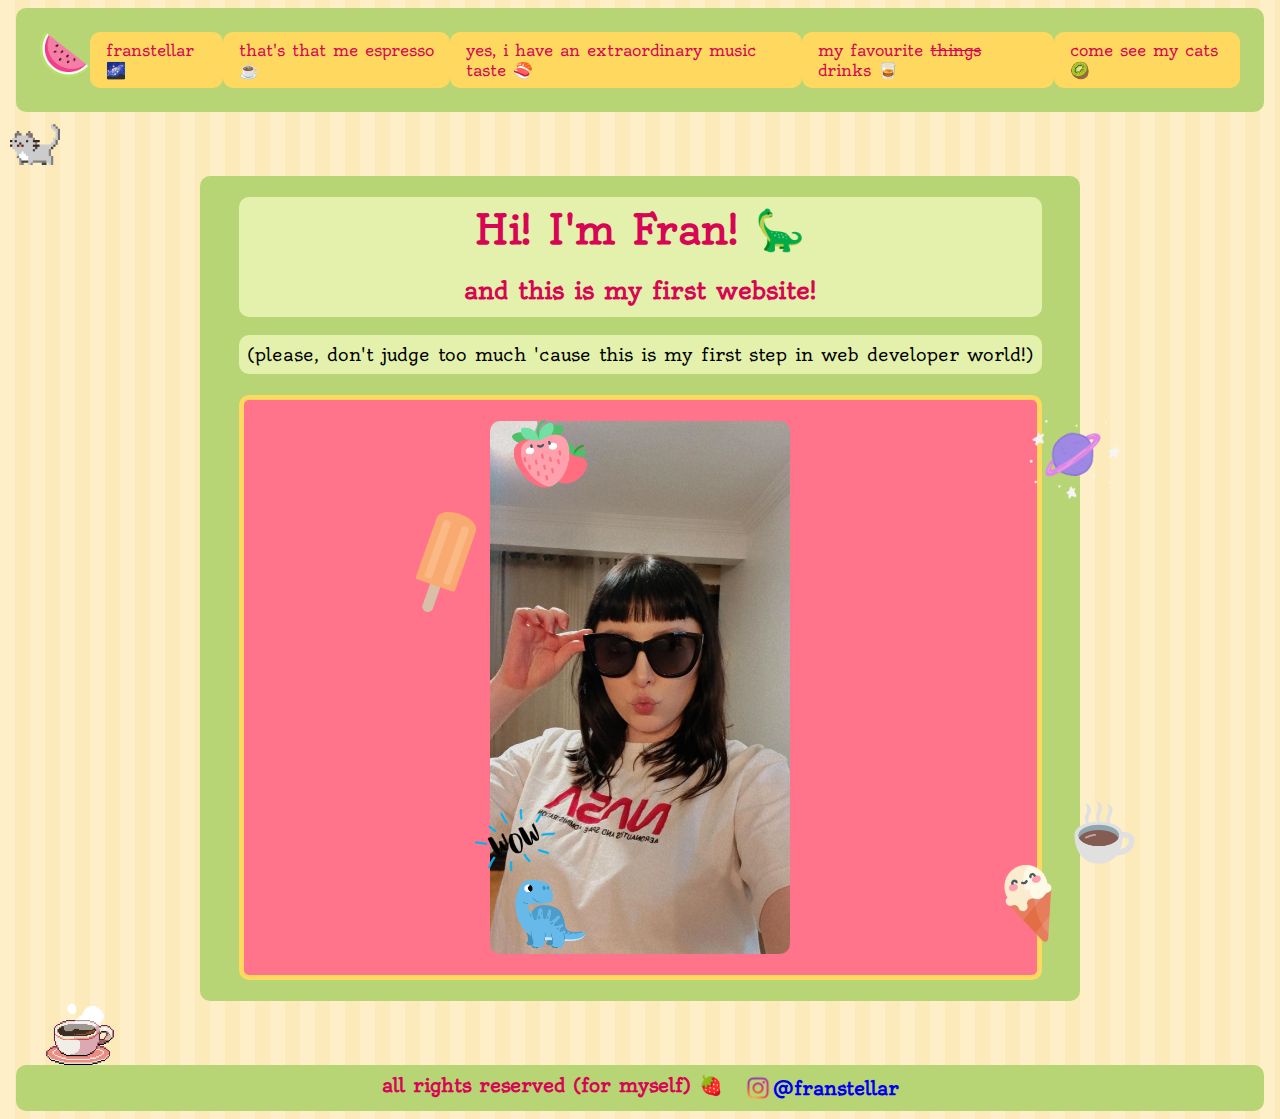
==== commit e94255f6: "checkpoint" ====
--- a/html/index.html
+++ b/html/index.html
@@ -26,28 +26,29 @@
         <section>
             <h1 class="section_h1">Hi! I'm Fran! &#129429</h1>
             <h2 class="section_h2">and this is my first website!</h2>
-            <p class="section_p">(don't judge, I'm just trying my best now to be awesome [maybe] one day!)</p>
+            <p class="section_p">(please, don't judge too much 'cause this is my first step in web developer world!)</p>
             <div class="section_img">
                 <img src="../assets/images/thasthatmeespresso.jpg" style="border-radius: 10px;" width="300" alt="me"
                     title="that's me!">
             </div>
             <div>
-                <img src="../assets/images/cupofcoffee.png" width="55"
-                    style="position: absolute; top: 10.313rem; left: 78.438rem">
-                <img src="../assets/images/dino1.png" width="100"
-                    style="position: absolute; top: 56.25rem; left: 31.25rem">
-                <img src="../assets/gifs/white-cat.gif" width="50" style="position: absolute; top: 122px; left: 250px">
-                <img src="../assets/gifs/planet.gif" width="100" style="position: absolute; top: 450px; left: 1025px">
-                <img src="../assets/gifs/wow.gif" width="80" style="position: absolute; top: 825px; left: 475px">
-                <img src="../assets/gifs/coffee.gif" width="80" style="position: absolute; top: 990px; left: 40px">
-                <img src="../assets/gifs/cat.gif" width="100" style="position: absolute; top: 975px; left: 1700px">
+                <img src="../assets/images/cupofcoffee.png" width="65" style="position: absolute; top: 50rem; left: 67rem">
+                <img src="../assets/images/popsicle.png" width="60"  style="position: absolute; top: 32rem; left: 26rem">
+                <img src="../assets/images/strawberry.png" width="75"  style="position: absolute; top: 26rem; left: 32rem">
+                <img src="../assets/images/ice-cream.png" width="80"  style="position: absolute; top: 54rem; left: 62rem; transform: rotate(340deg)">
+                <img src="../assets/images/dino1.png" width="100" style="position: absolute; top: 54rem; left: 31.25rem">
+                <img src="../assets/gifs/white-cat.gif" width="50" style="position: absolute; top: 7.625rem; left: .625rem">
+                <img src="../assets/gifs/planet.gif" width="100" style="position: absolute; top: 26rem; left: 64.0625rem">
+                <img src="../assets/gifs/wow.gif" width="80" style="position: absolute; top: 50rem; left: 29.6875rem">
+                <img src="../assets/gifs/coffee.gif" width="80" style="position: absolute; top: 61.875rem; left: 2.5rem">
+                <img src="../assets/gifs/cat.gif" width="100" style="position: absolute; top: 61.3rem; left: 87.5rem">             
             </div>
         </section>
     </main>
     <footer>
         <p class="footer-text">all rights reserved (for myself) &#127827</p>
         <section class="footer-section">
-            <img src="../assets/images/instagramlogo.png" width="26">
+            <img src="../assets/images/instagramlogo.png" width="30">
             <div class="footer-section-link">
                 <a href="https://www.instagram.com/franstellar/">@franstellar</a>
             </div>
--- a/css/style.css
+++ b/css/style.css
@@ -46,7 +46,7 @@
     margin: 0.5rem;
     font-family: var(--terciaryfont);
     color: var(--textcolor);
-    font-size: 1.2rem;
+    font-size: 1rem;
     font-style: normal;
     text-decoration: none;
     display: flex;
@@ -55,7 +55,7 @@
     align-content: center;
 }
 
-.header_nav>a {
+.header_nav > a {
     color: var(--textcolor);
     background-color: var(--primarycolor);
     border-radius: 10px;
@@ -100,7 +100,7 @@
     padding: 0.5rem;
     border-radius: 10px 10px 0px 0px;
     font-optical-sizing: auto;
-    font-weight: 300px;
+    font-weight: bold;
     font-style: normal;
     display: flex;
     flex-direction: row;
@@ -115,7 +115,7 @@
     font-family: var(--terciaryfont);
     color: var(--textcolor);
     font-optical-sizing: auto;
-    font-weight: 150px;
+    font-weight: bold;
     font-style: normal;
     display: flex;
     flex-direction: row;
@@ -123,10 +123,10 @@
 }
 
 .section_p {
-    margin: 0.8em;
-    padding: 0.5em;
-    font-family: var(--terciaryfont);
-    font-size: 1.15em;
+    margin: 0.8rem 0 o.8rem 0;
+    padding: 0.5rem;
+    font-family: var(--terciaryfont);
+    font-size: 1.15rem;
     background-color: var(--activelinkcolor);
     border-radius: 10px;
     display: flex;
@@ -135,8 +135,8 @@
 }
 
 .section_img {
-    padding: 1.3em;
-    margin: 1.3em;
+    padding: 1.3rem;
+    margin: 1.3rem 0 1.3rem 0;
     background-color: var(--contrastcolor);
     border: 5px solid;
     border-color: var(--primarycolor);
@@ -148,8 +148,7 @@
 
 footer {
     font-family: var(--terciaryfont);
-    font-weight: 300px;
-    font-style: normal;
+    font-weight: bold;
     color: var(--textcolor);
     margin: 0.5rem;
     padding: 0.5rem;
@@ -164,8 +163,8 @@
 .footer-section {
     display: flex;
     flex-direction: row;
-    justify-content: flex-start;
-    align-content: flex-start;
+    justify-content: center;
+    align-items: center;
 }
 
 .footer-text {
@@ -185,6 +184,138 @@
     border-radius: 10px;
 }
 
+.main_2 {
+    display: flex;
+    flex-direction: column;
+}
+
+.section_2 {
+    display: flex;
+    flex-direction: row;
+}
+
+.article_2 {
+    padding: 1.3rem;
+    display: flex;
+    flex-direction: column;
+}
+
+.section_2_h1 {
+    margin: 0.8rem;
+    padding: 0.8rem;
+    background-color: var(--activelinkcolor);
+    font-family: var(--terciaryfont);
+    color: var(--textcolor);
+    font-size: 2rem;
+    font-weight: bold;
+    border-radius: 10px;
+    display: flex;
+    flex-direction: row;
+}
+
+.section_2_p {
+    margin: 0.8rem;
+    padding: 0.8rem;
+    font-family: var(--terciaryfont);
+    font-size: 1.15rem;
+    background-color: var(--activelinkcolor);
+    border-radius: 10px;
+}
+
+.aside_2 {
+    padding: 1.3rem;
+    display: flex;
+    flex-direction: column;
+
+}
+
+.aside_2_h2 {
+    margin: 0.8rem;
+    padding: 0.8rem;
+    background-color: var(--backgroundcolor2);
+    font-family: var(--terciaryfont);
+    color: var(--textcolor);
+    font-size: 2rem;
+    font-weight: bold;
+    font-style: normal;
+    border-radius: 10px;
+    display: flex;
+    flex-direction: row-reverse;
+}
+
+.img_aside_2 {
+    margin: 0.8rem;
+    padding: 0.8rem;
+    border: 5px solid var(--primarycolor);
+    border-radius: 10px;
+}
+
+.section_3 {
+    display: flex;
+    flex-direction: row-reverse;
+}
+
+.article_3 {
+    padding: 1.3rem;
+    display: flex;
+    flex-direction: column;
+}
+
+.section_3_h1 {
+    margin: 0.8rem;
+    padding: 0.8rem;
+    background-color: var(--activelinkcolor);
+    font-family: var(--terciaryfont);
+    color: var(--textcolor);
+    font-size: 2rem;
+    font-weight: bold;
+    font-style: normal;
+    border-radius: 10px;
+    display: flex;
+    flex-direction: row-reverse;
+}
+
+.section_3_p {
+    margin: 0.8rem;
+    padding: 0.8rem;
+    background-color: var(--activelinkcolor);
+    font-family: var(--terciaryfont);
+    font-size: 1.15rem;
+    border-radius: 10px;
+    display: flex;
+    flex-direction: row-reverse;
+    text-align: end;
+}
+
+.aside_3 {
+    padding: 1.3rem;
+    display: flex;
+    flex-direction: column;
+}
+
+.aside_3_h2 {
+    margin: 0.8rem;
+    padding: 0.8rem;
+    background-color: var(--backgroundcolor2);
+    font-family: var(--terciaryfont);
+    color: var(--textcolor);
+    font-size: 2rem;
+    font-weight: bold;
+    font-style: normal;
+    border-radius: 10px;
+    display: flex;
+    flex-direction: row;
+}
+
+.img_aside_3 {
+    margin: 0.8rem;
+    padding: 0.8rem;
+    border: 5px solid var(--primarycolor);
+    border-radius: 10px;
+    display: flex;
+    flex-direction: column;
+}
+
 #main {
     background-color: var(--backgroundcolor);
     margin: 4rem 12rem 9.8rem 12rem;
@@ -206,6 +337,7 @@
     font-family: var(--terciaryfont);
     font-style: normal;
     font-size: 1.8rem;
+    font-weight: bold;
     margin: 0 1.3rem 1.3rem 1.3rem;
     padding: 1rem;
     border-radius: 10px;
@@ -217,12 +349,11 @@
 .section-img-link-spotify {
     margin: 0 0 1.3rem 0;
     padding: 1rem;
-    background-color: var(--activelinkcolor);
-    border-radius: 10px;
-    display: flex;
-    flex-direction: row;
-    justify-content: center;
-    align-content: center;
+    background-color: var(--secondarycolor);
+    border-radius: 10px;
+    display: flex;
+    flex-direction: row;
+    justify-content: center;
     gap: 20px;
 }
 
@@ -232,10 +363,15 @@
     border-radius: 10px;
     font-family: var(--terciaryfont);
     font-size: 1.5rem;
-    display: flex;
-    flex-direction: column;
-    justify-content: center;
-    align-content: center;
+    font-weight: bold;
+    display: flex;
+    flex-direction: column;
+    justify-content: center;
+}
+
+.section-link-spotify>a {
+    color: black;
+    text-decoration: none;
 }
 
 .section-link-spotify:hover {
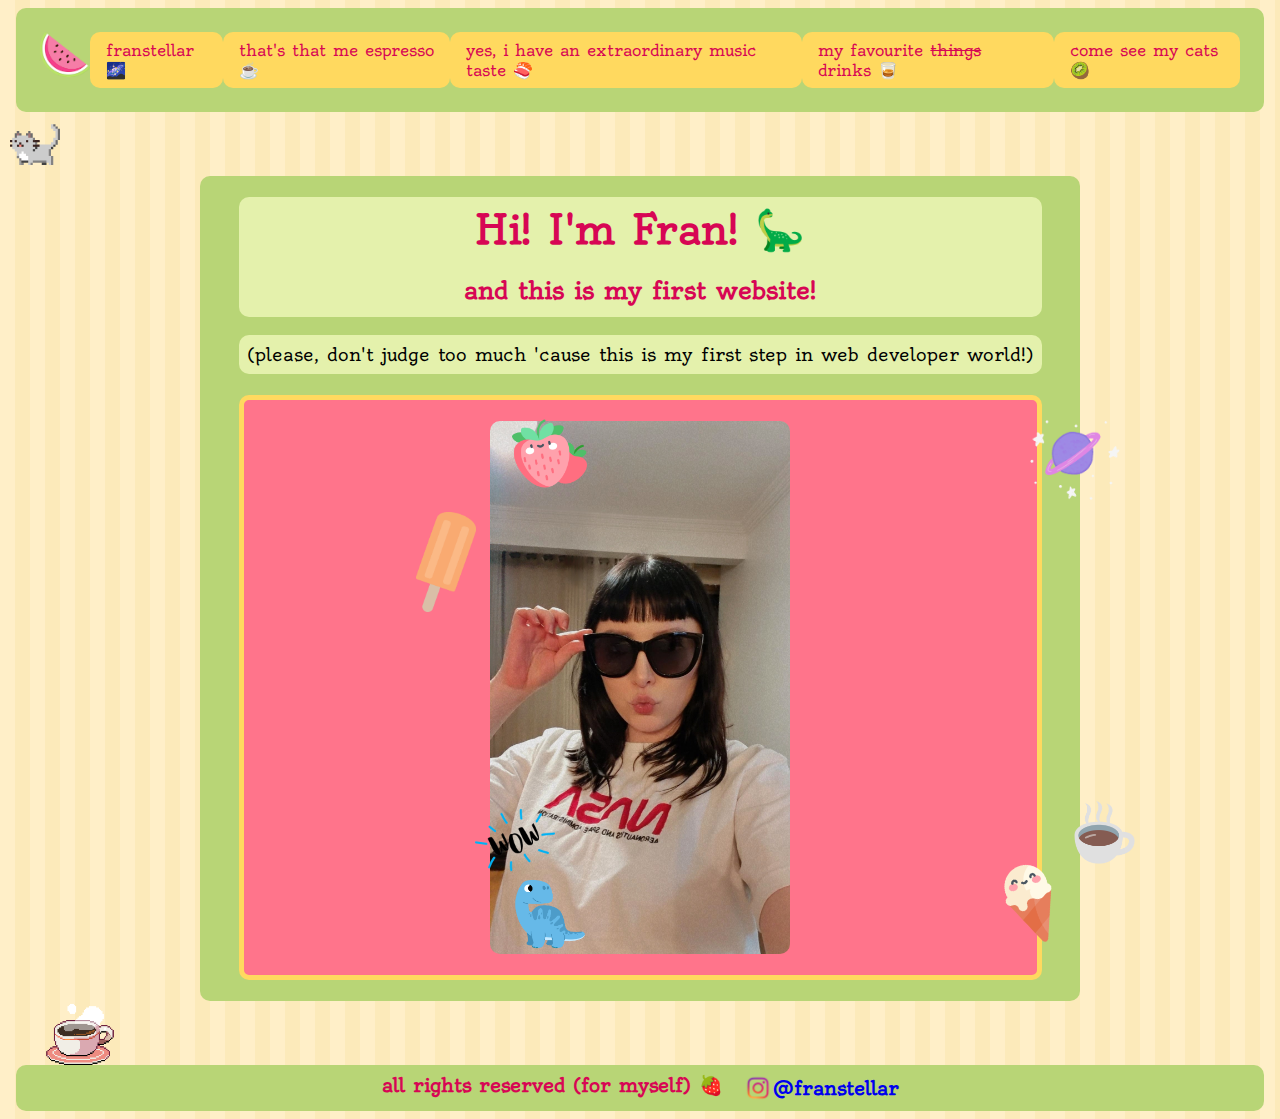
==== commit 0326ed5f: "checkpoint" ====
--- a/html/index.html
+++ b/html/index.html
@@ -6,7 +6,6 @@
     <meta charset="UTF-8">
     <meta name="viewport" content="width=device-width, initial-scale=1.0">
     <link rel="stylesheet" href="../css/style.css">
-    <script type="text/javasript" src="../javascript/script.js"></script>
     <link rel="shortcut icon" href="../assets/images/watermelon.png" type="image/x-icon">
     <title>fran(stellar) &#127756</title>
 </head>
@@ -19,7 +18,7 @@
             <a href="aboutme.html">that's that me espresso &#9749</a>
             <a href="musictaste.html">yes, i have an extraordinary music taste &#127843</a>
             <a href="favdrinks.html">my favourite <s>things</s> drinks &#129347</a>
-            <a href="comeseemycats.html">come see my cats &#129373</a>
+            <a href="mycats.html">come see my cats &#129373</a>
         </nav>
     </header>
     <main>
--- a/css/style.css
+++ b/css/style.css
@@ -184,23 +184,23 @@
     border-radius: 10px;
 }
 
-.main_2 {
-    display: flex;
-    flex-direction: column;
-}
-
-.section_2 {
-    display: flex;
-    flex-direction: row;
-}
-
-.article_2 {
-    padding: 1.3rem;
-    display: flex;
-    flex-direction: column;
-}
-
-.section_2_h1 {
+.main_about-me {
+    display: flex;
+    flex-direction: column;
+}
+
+.section_1_about-me {
+    display: flex;
+    flex-direction: row;
+}
+
+.article_1_about-me {
+    padding: 1.3rem;
+    display: flex;
+    flex-direction: column;
+}
+
+.section_1_h1_about-me {
     margin: 0.8rem;
     padding: 0.8rem;
     background-color: var(--activelinkcolor);
@@ -213,7 +213,7 @@
     flex-direction: row;
 }
 
-.section_2_p {
+.section_1_p_about-me {
     margin: 0.8rem;
     padding: 0.8rem;
     font-family: var(--terciaryfont);
@@ -222,14 +222,13 @@
     border-radius: 10px;
 }
 
-.aside_2 {
-    padding: 1.3rem;
-    display: flex;
-    flex-direction: column;
-
-}
-
-.aside_2_h2 {
+.aside_1_about-me {
+    padding: 1.3rem;
+    display: flex;
+    flex-direction: column;
+}
+
+.aside_1_h2_about-me {
     margin: 0.8rem;
     padding: 0.8rem;
     background-color: var(--backgroundcolor2);
@@ -243,25 +242,25 @@
     flex-direction: row-reverse;
 }
 
-.img_aside_2 {
+.img_aside_1_about-me {
     margin: 0.8rem;
     padding: 0.8rem;
     border: 5px solid var(--primarycolor);
     border-radius: 10px;
 }
 
-.section_3 {
+.section_2_about-me {
     display: flex;
     flex-direction: row-reverse;
 }
 
-.article_3 {
-    padding: 1.3rem;
-    display: flex;
-    flex-direction: column;
-}
-
-.section_3_h1 {
+.article_2_about-me {
+    padding: 1.3rem;
+    display: flex;
+    flex-direction: column;
+}
+
+.section_2_h1_about-me {
     margin: 0.8rem;
     padding: 0.8rem;
     background-color: var(--activelinkcolor);
@@ -275,7 +274,7 @@
     flex-direction: row-reverse;
 }
 
-.section_3_p {
+.section_2_p_about-me {
     margin: 0.8rem;
     padding: 0.8rem;
     background-color: var(--activelinkcolor);
@@ -287,13 +286,13 @@
     text-align: end;
 }
 
-.aside_3 {
-    padding: 1.3rem;
-    display: flex;
-    flex-direction: column;
-}
-
-.aside_3_h2 {
+.aside_2_about-me {
+    padding: 1.3rem;
+    display: flex;
+    flex-direction: column;
+}
+
+.aside_2_h2_about-me {
     margin: 0.8rem;
     padding: 0.8rem;
     background-color: var(--backgroundcolor2);
@@ -307,7 +306,7 @@
     flex-direction: row;
 }
 
-.img_aside_3 {
+.img_aside_2_about-me {
     margin: 0.8rem;
     padding: 0.8rem;
     border: 5px solid var(--primarycolor);
@@ -316,7 +315,7 @@
     flex-direction: column;
 }
 
-#main {
+.main_music-taste {
     background-color: var(--backgroundcolor);
     margin: 4rem 12rem 9.8rem 12rem;
     background-color: var(--secondarycolor);
@@ -327,11 +326,11 @@
     align-items: center;
 }
 
-#section {
-    padding: 1.3rem;
-}
-
-#section_h1 {
+.section_music-taste {
+    padding: 1.3rem;
+}
+
+.section_h1_music-taste {
     background-color: var(--activelinkcolor);
     color: var(--textcolor);
     font-family: var(--terciaryfont);
@@ -346,7 +345,14 @@
     justify-content: center;
 }
 
-.section-img-link-spotify {
+.section_spotify_music-taste {
+    display: flex;
+    flex-direction: row;
+    justify-content: center;
+    align-items: center;
+}
+
+.section_logo_music-taste {
     margin: 0 0 1.3rem 0;
     padding: 1rem;
     background-color: var(--secondarycolor);
@@ -357,27 +363,28 @@
     gap: 20px;
 }
 
-.section-link-spotify {
-    padding: 0.2rem 2.2rem 0.2rem 2.2rem;
+.section_link_music-taste {
+    margin-bottom: 1rem;
+    padding: 1.2rem;
     background-color: var(--primarycolor);
     border-radius: 10px;
     font-family: var(--terciaryfont);
     font-size: 1.5rem;
     font-weight: bold;
     display: flex;
-    flex-direction: column;
-    justify-content: center;
-}
-
-.section-link-spotify>a {
+    flex-direction: row;
+    justify-content: flex-start;
+}
+
+.section_link_music-taste>a {
     color: black;
     text-decoration: none;
 }
 
-.section-link-spotify:hover {
+.section_link_music-taste:hover {
     background-color: var(--contrastcolor);
 }
 
-.section-link-spotify:active {
+.section_link_music-taste:active {
     background-color: var(--activelinkcolor);
 }